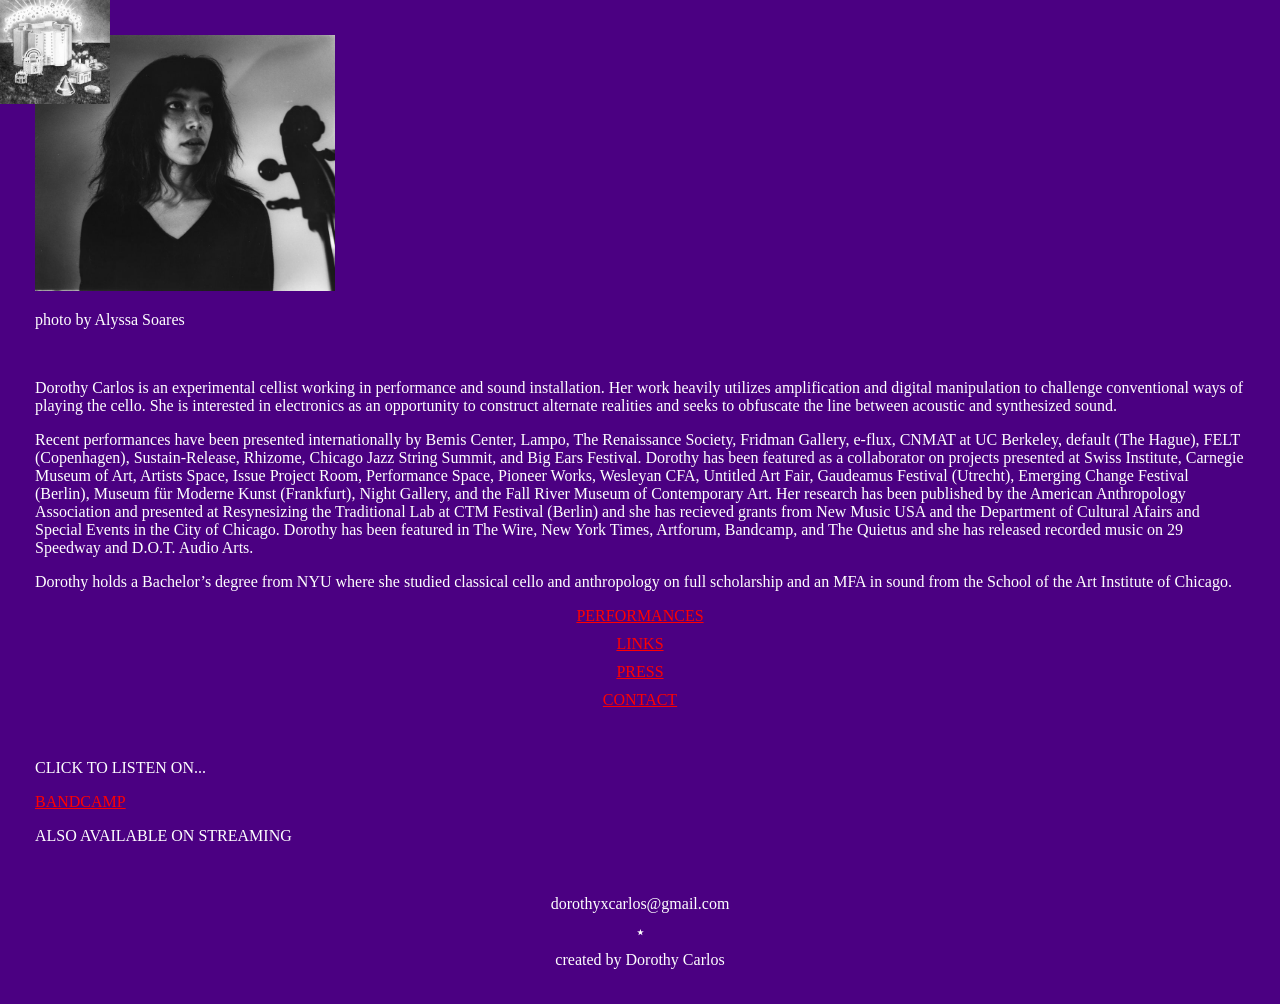
==== index.html @ c1232057 "Update index.html" ====
<!DOCTYPE html>
<html lang="en">
    <head>
        <meta charset="UTF-8">
<title>Dorothy Carlos</title>
<meta name="viewport" content="width=device-width,initial-scale=1">
<link rel="stylesheet" href="styles.css">
<link rel="icon" href="star-fill.svg">
<script src="main.js"></script>
<style>
      .link-container {
        text-align: center;
    }
    ul {
        list-style: none; /* Removes default list styling */
        padding: 0;
    }
    li {
        margin-bottom: 10px; /* Adds space below each list item */
    }
    @keyframes moveAround {
            0% {
                transform: translate(0, 0);
            }
            10% {
                top: 90%;
                left: 40%;
            }
            20% {
                top: 20%;
                left: 90%;
            }
            30% {
                top: 20%;
                left: 50%;
            }
                        40% {
                top: 0%;
                left: 90%;
            }
                        50% {
                top: 80%;
                left: 10%;
            }
                        60% {
                top: 10%;
                left: 30%;
            }
                        70% {
                top: 40%;
                left: 50%;
            }
                        80% {
                top: 80%;
                left: 80%;
            }
                        90% {
                top: 70%;
                left: 50%;
            }
            100% {
                transform: translate(0, 0);
            }
        }

        .moving-image {
            position: absolute;
            top: 0;
            left: 0;
            animation: moveAround 35s linear infinite;
            width: 110px;  /* Adjust width as needed */
            height: auto; /* Maintain aspect ratio */
        }
</style>

    </head>

<body>
     <div class="link-container">

     </div>
 
 <img src="alyssa1.jpeg" alt="FACE" style="width:300px;">
    <p>photo by Alyssa Soares</p>
    <br>
 <p>Dorothy Carlos is an experimental cellist working in performance and sound installation. Her work heavily utilizes amplification and digital manipulation to challenge conventional ways of playing the cello. She is interested in electronics as an opportunity to construct alternate realities and seeks to obfuscate the line between acoustic and synthesized sound.</p>

<p>Recent performances have been presented internationally by Bemis Center, Lampo, The Renaissance Society, Fridman Gallery, e-flux, CNMAT at UC Berkeley, default (The Hague), FELT (Copenhagen), Sustain-Release, Rhizome, Chicago Jazz String Summit, and Big Ears Festival. Dorothy has been featured as a collaborator on projects presented at Swiss Institute, Carnegie Museum of Art, Artists Space, Issue Project Room, Performance Space, Pioneer Works, Wesleyan CFA, Untitled Art Fair, Gaudeamus Festival (Utrecht), Emerging Change Festival (Berlin), Museum für Moderne Kunst (Frankfurt), Night Gallery, and the Fall River Museum of Contemporary Art. Her research has been published by the American Anthropology Association and presented at Resynesizing the Traditional Lab at CTM Festival (Berlin) and she has recieved grants from New Music USA and the Department of Cultural Afairs and Special Events in the City of Chicago. Dorothy has been featured in The Wire, New York Times, Artforum, Bandcamp, and The Quietus and she has released recorded music on 29 Speedway and D.O.T. Audio Arts.</p>

<p>Dorothy holds a Bachelor’s degree from NYU where she studied classical cello and anthropology on full scholarship and an MFA in sound from the School of the Art Institute of Chicago.</span></p>

 <div class="link-container">
 <ul>
    <li><a href="performances.html">PERFORMANCES</a></li>
    <li><a href="links.html">LINKS</a></li>
    <li><a href="press.html">PRESS</a></li>
    <li><a href="contact.html">CONTACT</a></li>
 </ul>
</div>
    <br>
<p>CLICK TO LISTEN ON...</p>
<a href="https://dorothycarlos.bandcamp.com/album/ear-world" target="_blank">BANDCAMP</a><br>
<p>ALSO AVAILABLE ON STREAMING</p>
    <br>
<div class="link-container">
<ul>
    <li>dorothyxcarlos@gmail.com</li>
    <li>⭑</li>
    <li><span >created by Dorothy Carlos</span></li>
</ul>
</div>
    <a href="https://dorothycarlos.bandcamp.com/album/ear-world" target="_blank">
    <img src="hrcd.jpeg" alt="Moving Image" class="moving-image">
</a>


</body>

<script>
var rando = Math.floor((Math.random() * 20) + 1);
</script>
</html>
---- styles.css ----
body {
    background-color: indigo;
    color: maroon;
    margin: 0;
    padding: 0;
}

body:hover {
color: white
}
p {
    color:white
}
p:hover {
    color:yellow
}
a {
    color: red
     /* Normal link color */
}
a:visited {
    color: red /* Visited link color */
}
a:hover {
    color: grey; /* Hovered link color */
}
a:active {
    color: red; /* Active (clicked) link color */
}
a {
    text-align: center;
}

canvas {
    background-color: black;
    display: block;
    margin: 0 auto;
    height:100vh; 
}
/* Grid container */
.grid-container {
    display: grid;
    position: relative;
}

/* Style for the background image */
.background-image {
    width: 100%;
    height: auto; /* Maintain aspect ratio */
    grid-area: 1 / 1;
}
.container {
  position: relative;
  display: inline-block; /* Keeps container strictly bound to the image size */
}
/* Style for the overlay text */
.overlay-text {
    position: absolute;
  top: 50%;
  left: 50%;
  transform: translate(-50%, -50%);
    color: darkgray; /* Text color */
    font-size: 35px; /* Adjust text size */
    z-index: 1; /* Ensure text is on top */
}

.overlay-textt {
    position: absolute;
    top: -50%;
    left: 1%;
    transform: translate(-50%, 30%);
    color: blue; /* Text color */
    font-size: 35px; /* Adjust text size */
    z-index: 1; /* Ensure text is on top */
}

.overlay-texttt {
    position: absolute;
    top: 50%;
    left: 40%;
    transform: translate(-50%, -50%);
    color: fuchsia; /* Text color */
    font-size: 30px; /* Text size */
    font-family: Arial, sans-serif; /* Font style */
    text-align: left;
}

html, body {
    color:white;
    margin:0px;
    padding:0px;
  }
  
  details {
    cursor: pointer;
  }
  
  p {
    cursor: default;
  }
  #info {
    padding:25px;
    position:absolute;
    font-size:18px;
    z-index:1;
  }
  
  button {
    border-radius:15px;
    background-color:transparent;
    border-width:1px;
    padding:20px;
  }
      .link-container {
        text-align: center;
    }
    ul {
        list-style: none; /* Removes default list styling */
        padding: 0;
    }
    li {
        margin-bottom: 10px; /* Adds space below each list item */
    }
      body {
      margin: 35px; /* Applies to all paragraphs */
    }
    .custom-box {
      margin-top: 10px;
      margin-bottom: 20px;
    }
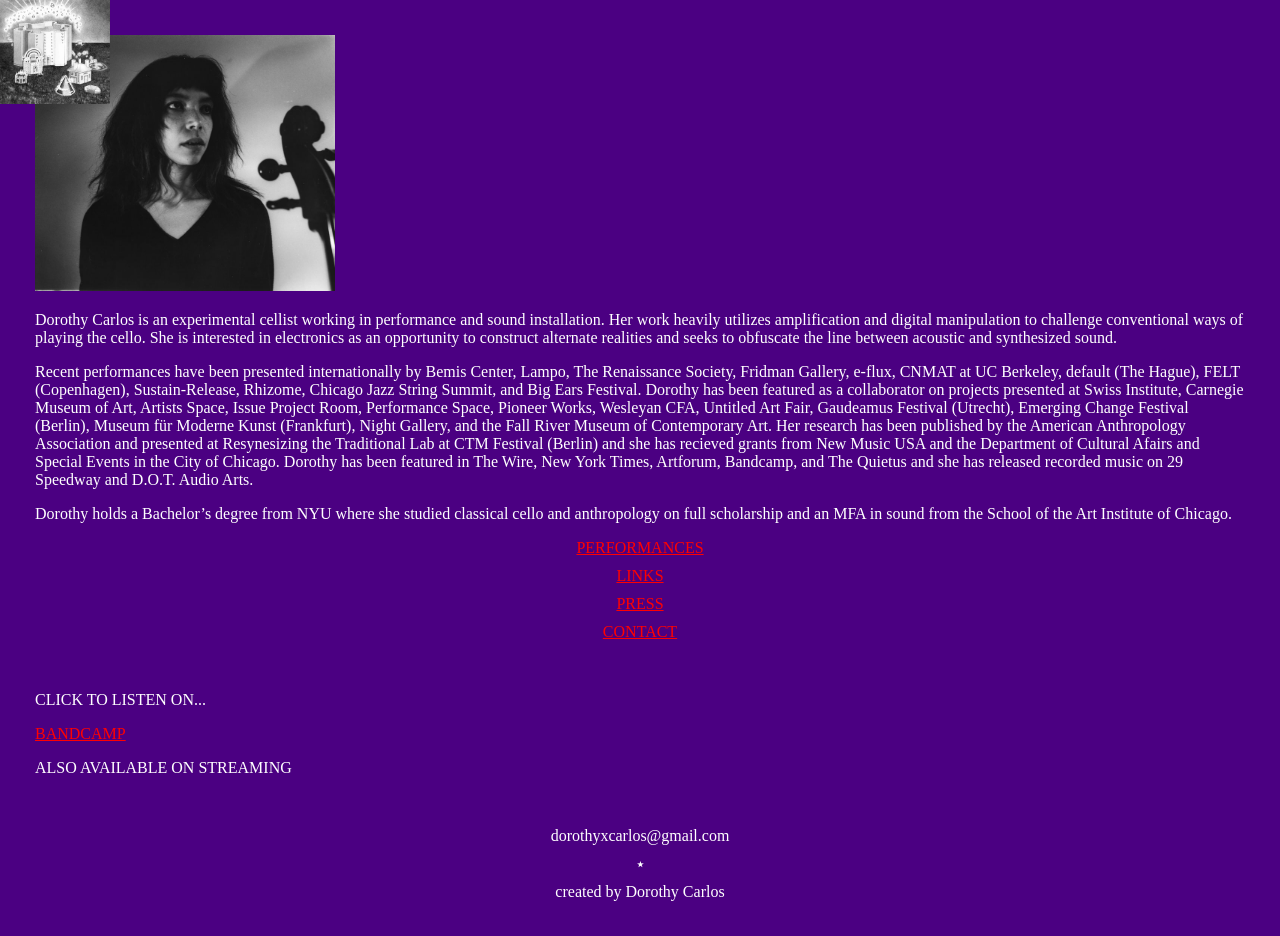
==== commit 84a9dc6e: "Update index.html" ====
--- a/index.html
+++ b/index.html
@@ -80,9 +80,8 @@
 
      </div>
  
- <img src="alyssa1.jpeg" alt="FACE" style="width:300px;">
-    <p>photo by Alyssa Soares</p>
-    <br>
+ <img src="alyssa1.jpeg" alt="photo by Alyssa Soares" style="width:300px;">
+
  <p>Dorothy Carlos is an experimental cellist working in performance and sound installation. Her work heavily utilizes amplification and digital manipulation to challenge conventional ways of playing the cello. She is interested in electronics as an opportunity to construct alternate realities and seeks to obfuscate the line between acoustic and synthesized sound.</p>
 
 <p>Recent performances have been presented internationally by Bemis Center, Lampo, The Renaissance Society, Fridman Gallery, e-flux, CNMAT at UC Berkeley, default (The Hague), FELT (Copenhagen), Sustain-Release, Rhizome, Chicago Jazz String Summit, and Big Ears Festival. Dorothy has been featured as a collaborator on projects presented at Swiss Institute, Carnegie Museum of Art, Artists Space, Issue Project Room, Performance Space, Pioneer Works, Wesleyan CFA, Untitled Art Fair, Gaudeamus Festival (Utrecht), Emerging Change Festival (Berlin), Museum für Moderne Kunst (Frankfurt), Night Gallery, and the Fall River Museum of Contemporary Art. Her research has been published by the American Anthropology Association and presented at Resynesizing the Traditional Lab at CTM Festival (Berlin) and she has recieved grants from New Music USA and the Department of Cultural Afairs and Special Events in the City of Chicago. Dorothy has been featured in The Wire, New York Times, Artforum, Bandcamp, and The Quietus and she has released recorded music on 29 Speedway and D.O.T. Audio Arts.</p>
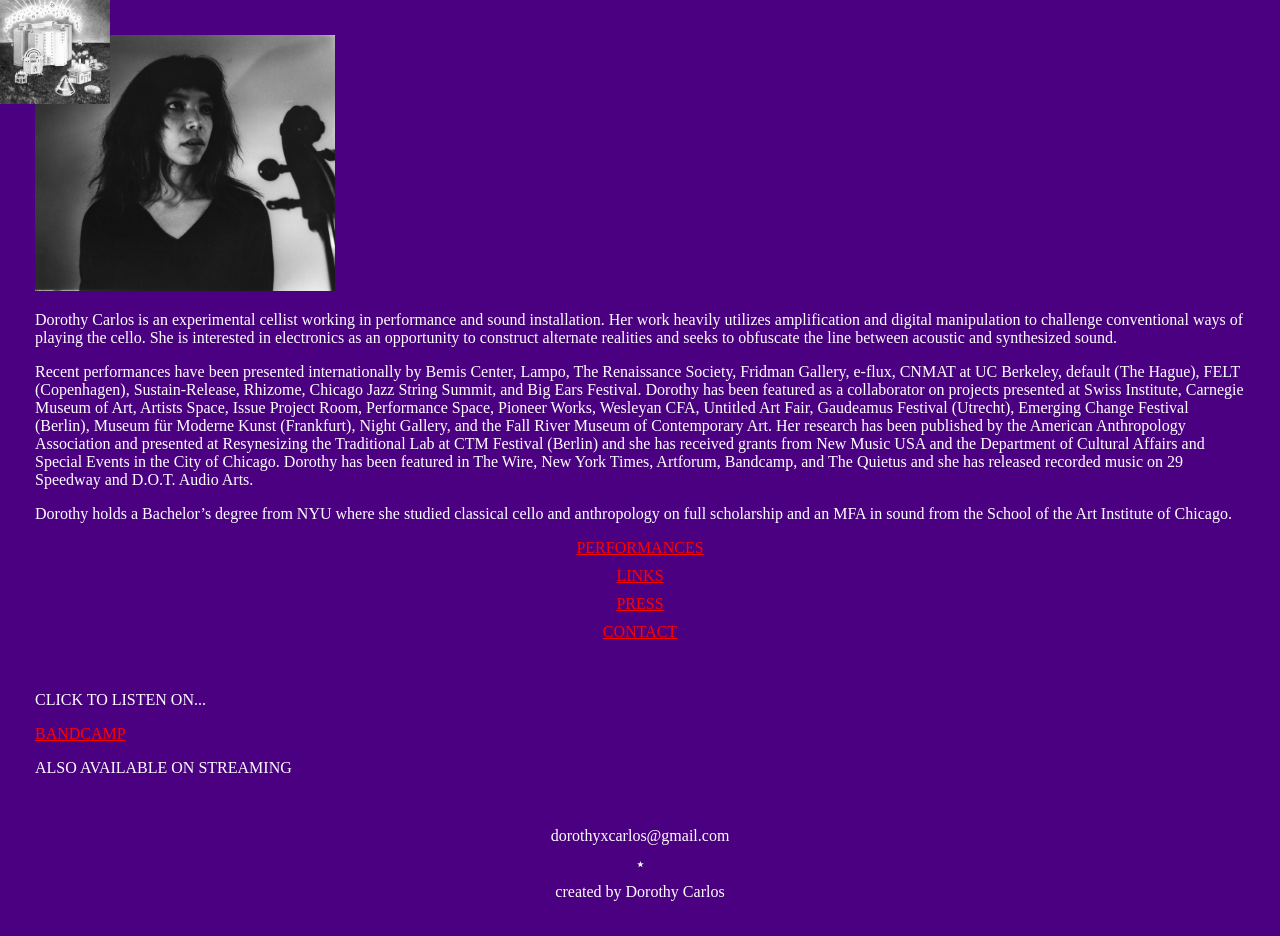
==== commit 1d2e68e0: "Update index.html" ====
--- a/index.html
+++ b/index.html
@@ -84,7 +84,7 @@
 
  <p>Dorothy Carlos is an experimental cellist working in performance and sound installation. Her work heavily utilizes amplification and digital manipulation to challenge conventional ways of playing the cello. She is interested in electronics as an opportunity to construct alternate realities and seeks to obfuscate the line between acoustic and synthesized sound.</p>
 
-<p>Recent performances have been presented internationally by Bemis Center, Lampo, The Renaissance Society, Fridman Gallery, e-flux, CNMAT at UC Berkeley, default (The Hague), FELT (Copenhagen), Sustain-Release, Rhizome, Chicago Jazz String Summit, and Big Ears Festival. Dorothy has been featured as a collaborator on projects presented at Swiss Institute, Carnegie Museum of Art, Artists Space, Issue Project Room, Performance Space, Pioneer Works, Wesleyan CFA, Untitled Art Fair, Gaudeamus Festival (Utrecht), Emerging Change Festival (Berlin), Museum für Moderne Kunst (Frankfurt), Night Gallery, and the Fall River Museum of Contemporary Art. Her research has been published by the American Anthropology Association and presented at Resynesizing the Traditional Lab at CTM Festival (Berlin) and she has recieved grants from New Music USA and the Department of Cultural Afairs and Special Events in the City of Chicago. Dorothy has been featured in The Wire, New York Times, Artforum, Bandcamp, and The Quietus and she has released recorded music on 29 Speedway and D.O.T. Audio Arts.</p>
+<p>Recent performances have been presented internationally by Bemis Center, Lampo, The Renaissance Society, Fridman Gallery, e-flux, CNMAT at UC Berkeley, default (The Hague), FELT (Copenhagen), Sustain-Release, Rhizome, Chicago Jazz String Summit, and Big Ears Festival. Dorothy has been featured as a collaborator on projects presented at Swiss Institute, Carnegie Museum of Art, Artists Space, Issue Project Room, Performance Space, Pioneer Works, Wesleyan CFA, Untitled Art Fair, Gaudeamus Festival (Utrecht), Emerging Change Festival (Berlin), Museum für Moderne Kunst (Frankfurt), Night Gallery, and the Fall River Museum of Contemporary Art. Her research has been published by the American Anthropology Association and presented at Resynesizing the Traditional Lab at CTM Festival (Berlin) and she has received grants from New Music USA and the Department of Cultural Affairs and Special Events in the City of Chicago. Dorothy has been featured in The Wire, New York Times, Artforum, Bandcamp, and The Quietus and she has released recorded music on 29 Speedway and D.O.T. Audio Arts.</p>
 
 <p>Dorothy holds a Bachelor’s degree from NYU where she studied classical cello and anthropology on full scholarship and an MFA in sound from the School of the Art Institute of Chicago.</span></p>
 
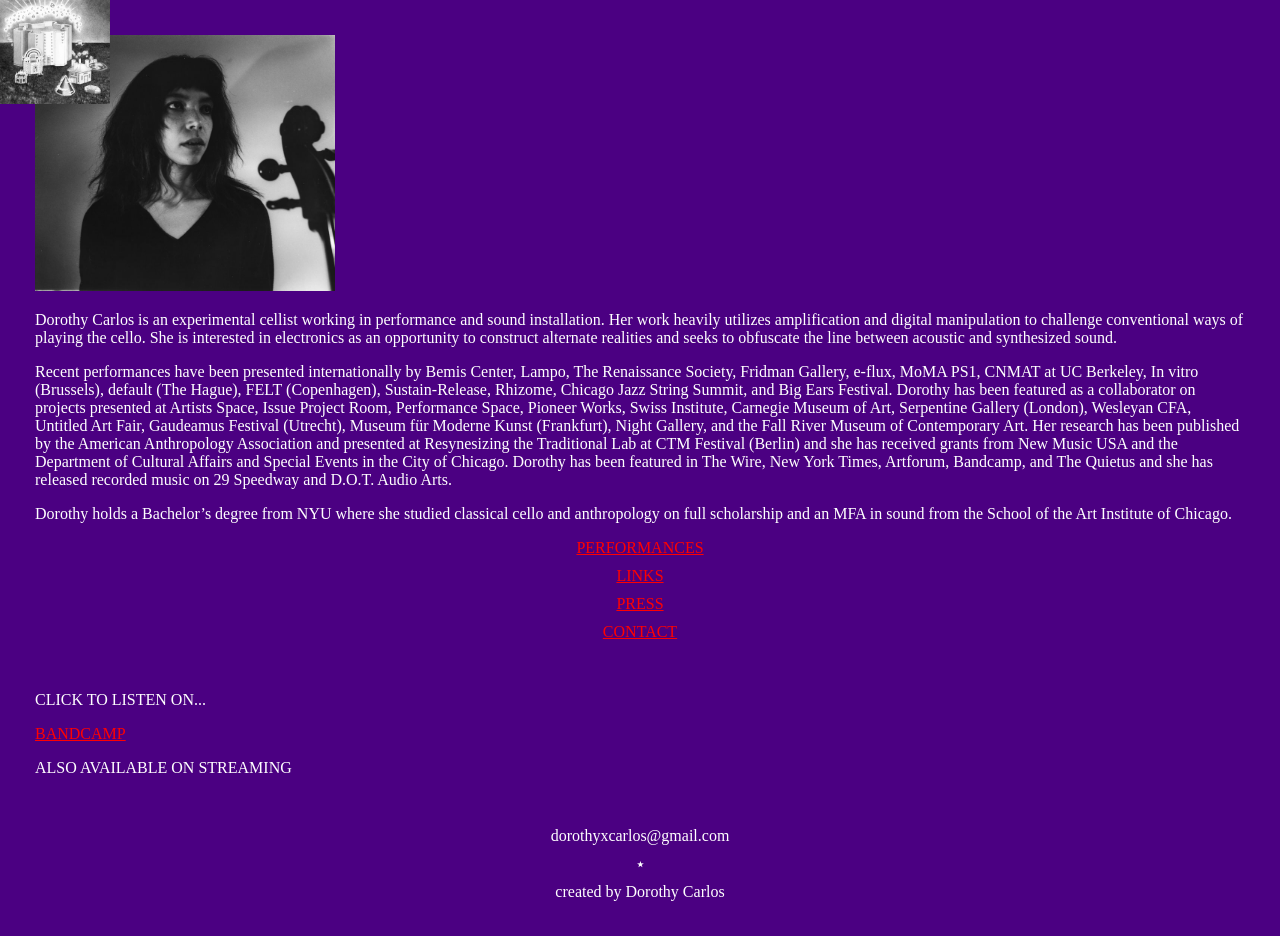
==== commit c7583ef1: "Update index.html" ====
--- a/index.html
+++ b/index.html
@@ -67,7 +67,7 @@
             position: absolute;
             top: 0;
             left: 0;
-            animation: moveAround 35s linear infinite;
+            animation: moveAround 41s linear infinite;
             width: 110px;  /* Adjust width as needed */
             height: auto; /* Maintain aspect ratio */
         }
@@ -84,7 +84,7 @@
 
  <p>Dorothy Carlos is an experimental cellist working in performance and sound installation. Her work heavily utilizes amplification and digital manipulation to challenge conventional ways of playing the cello. She is interested in electronics as an opportunity to construct alternate realities and seeks to obfuscate the line between acoustic and synthesized sound.</p>
 
-<p>Recent performances have been presented internationally by Bemis Center, Lampo, The Renaissance Society, Fridman Gallery, e-flux, CNMAT at UC Berkeley, default (The Hague), FELT (Copenhagen), Sustain-Release, Rhizome, Chicago Jazz String Summit, and Big Ears Festival. Dorothy has been featured as a collaborator on projects presented at Swiss Institute, Carnegie Museum of Art, Artists Space, Issue Project Room, Performance Space, Pioneer Works, Wesleyan CFA, Untitled Art Fair, Gaudeamus Festival (Utrecht), Emerging Change Festival (Berlin), Museum für Moderne Kunst (Frankfurt), Night Gallery, and the Fall River Museum of Contemporary Art. Her research has been published by the American Anthropology Association and presented at Resynesizing the Traditional Lab at CTM Festival (Berlin) and she has received grants from New Music USA and the Department of Cultural Affairs and Special Events in the City of Chicago. Dorothy has been featured in The Wire, New York Times, Artforum, Bandcamp, and The Quietus and she has released recorded music on 29 Speedway and D.O.T. Audio Arts.</p>
+<p>Recent performances have been presented internationally by Bemis Center, Lampo, The Renaissance Society, Fridman Gallery, e-flux, MoMA PS1, CNMAT at UC Berkeley, In vitro (Brussels), default (The Hague), FELT (Copenhagen), Sustain-Release, Rhizome, Chicago Jazz String Summit, and Big Ears Festival. Dorothy has been featured as a collaborator on projects presented at Artists Space, Issue Project Room, Performance Space, Pioneer Works, Swiss Institute, Carnegie Museum of Art, Serpentine Gallery (London), Wesleyan CFA, Untitled Art Fair, Gaudeamus Festival (Utrecht), Museum für Moderne Kunst (Frankfurt), Night Gallery, and the Fall River Museum of Contemporary Art. Her research has been published by the American Anthropology Association and presented at Resynesizing the Traditional Lab at CTM Festival (Berlin) and she has received grants from New Music USA and the Department of Cultural Affairs and Special Events in the City of Chicago. Dorothy has been featured in The Wire, New York Times, Artforum, Bandcamp, and The Quietus and she has released recorded music on 29 Speedway and D.O.T. Audio Arts.</p>
 
 <p>Dorothy holds a Bachelor’s degree from NYU where she studied classical cello and anthropology on full scholarship and an MFA in sound from the School of the Art Institute of Chicago.</span></p>
 
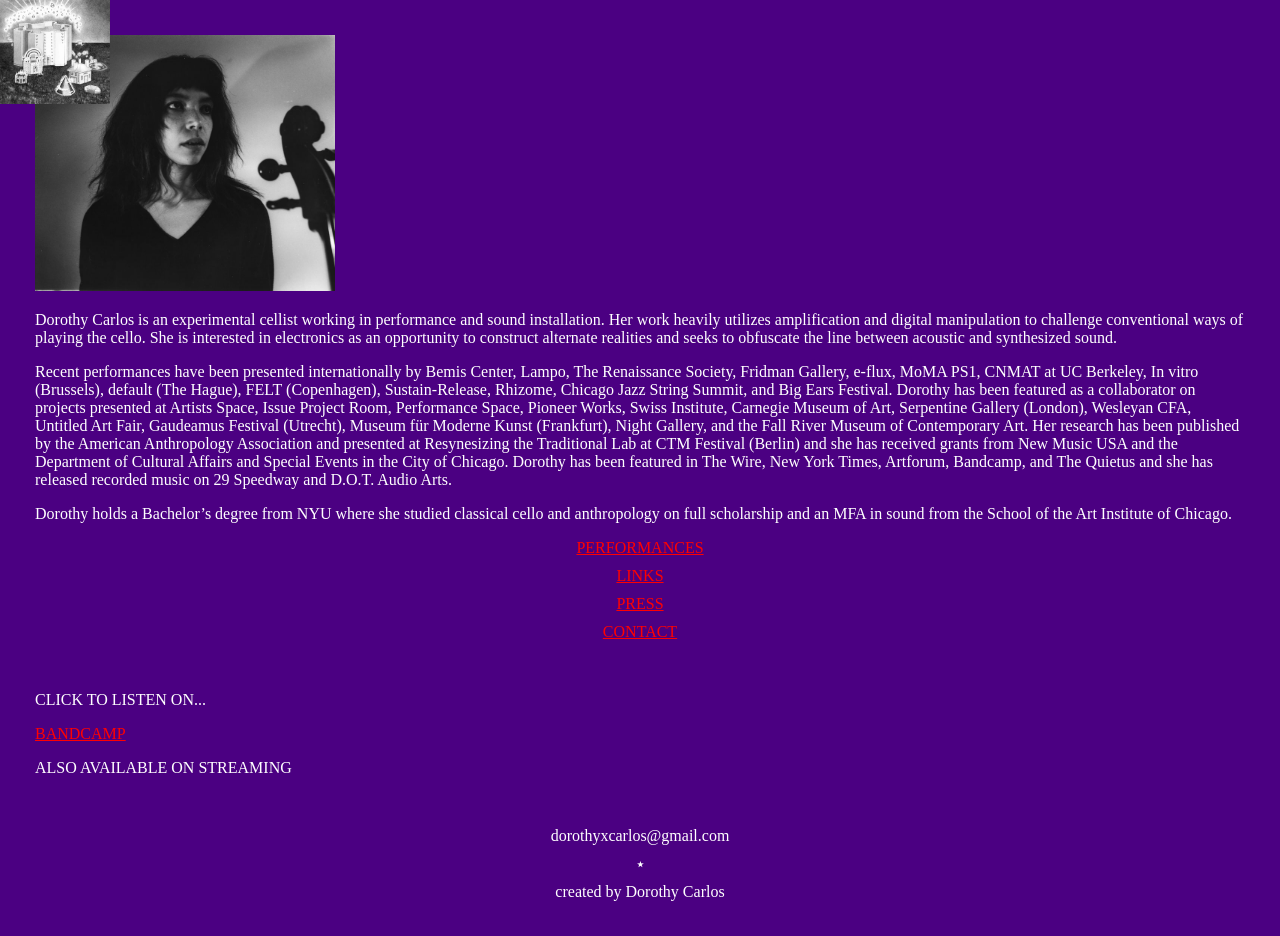
==== commit cd9aa9bb: "Update index.html" ====
--- a/index.html
+++ b/index.html
@@ -67,7 +67,7 @@
             position: absolute;
             top: 0;
             left: 0;
-            animation: moveAround 41s linear infinite;
+            animation: moveAround 44s linear infinite;
             width: 110px;  /* Adjust width as needed */
             height: auto; /* Maintain aspect ratio */
         }
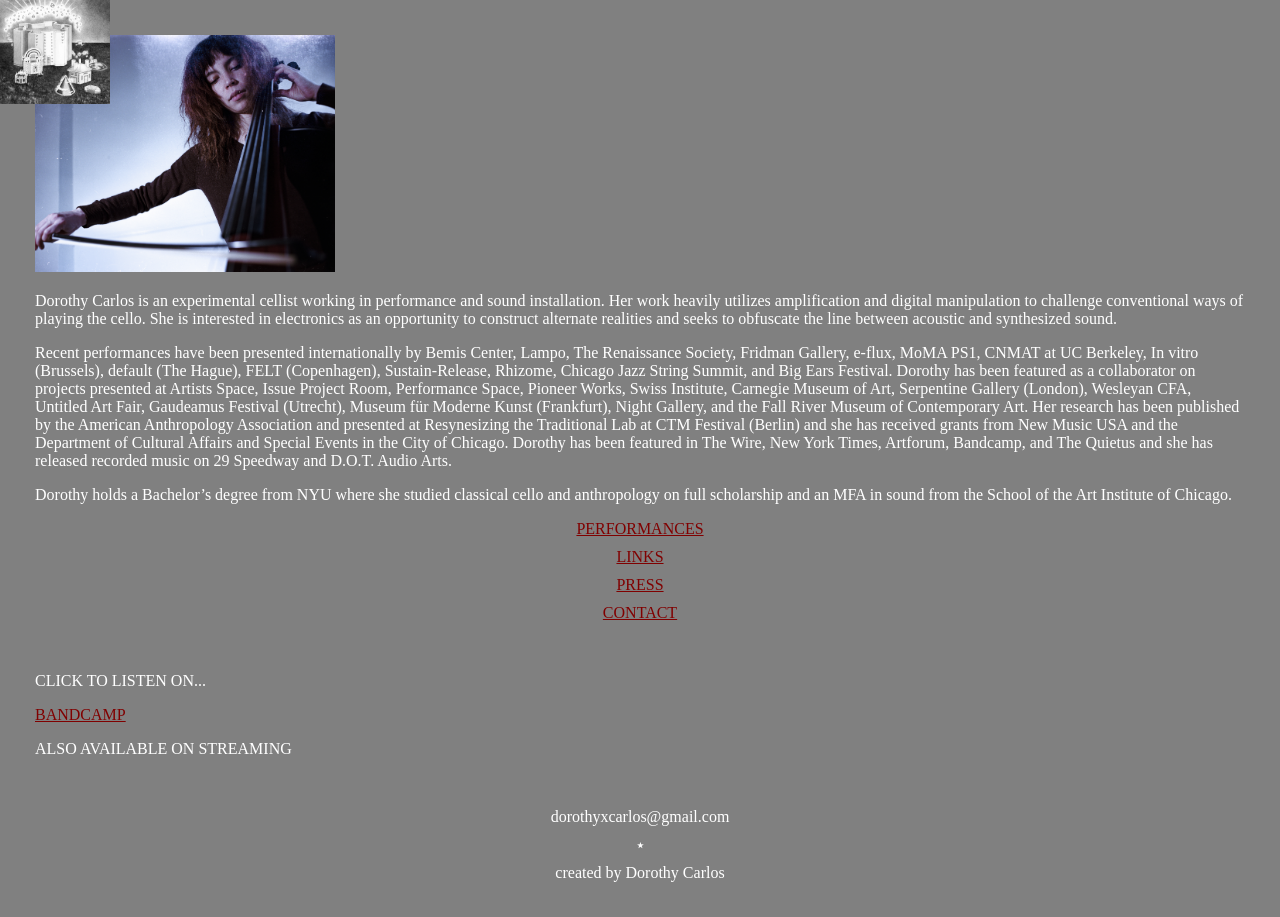
==== commit 258b80cb: "Update index.html" ====
--- a/index.html
+++ b/index.html
@@ -80,7 +80,7 @@
 
      </div>
  
- <img src="alyssa1.jpeg" alt="photo by Alyssa Soares" style="width:300px;">
+ <img src="alyssa2.jpg" alt="photo by Alyssa Soares" style="width:300px;">
 
  <p>Dorothy Carlos is an experimental cellist working in performance and sound installation. Her work heavily utilizes amplification and digital manipulation to challenge conventional ways of playing the cello. She is interested in electronics as an opportunity to construct alternate realities and seeks to obfuscate the line between acoustic and synthesized sound.</p>
 
--- a/styles.css
+++ b/styles.css
@@ -1,5 +1,5 @@
 body {
-    background-color: indigo;
+    background-color: grey;
     color: maroon;
     margin: 0;
     padding: 0;
@@ -15,17 +15,17 @@
     color:yellow
 }
 a {
-    color: red
+    color: maroon
      /* Normal link color */
 }
 a:visited {
-    color: red /* Visited link color */
+    color: maroon /* Visited link color */
 }
 a:hover {
-    color: grey; /* Hovered link color */
+    color: yellow; /* Hovered link color */
 }
 a:active {
-    color: red; /* Active (clicked) link color */
+    color: maroon; /* Active (clicked) link color */
 }
 a {
     text-align: center;
